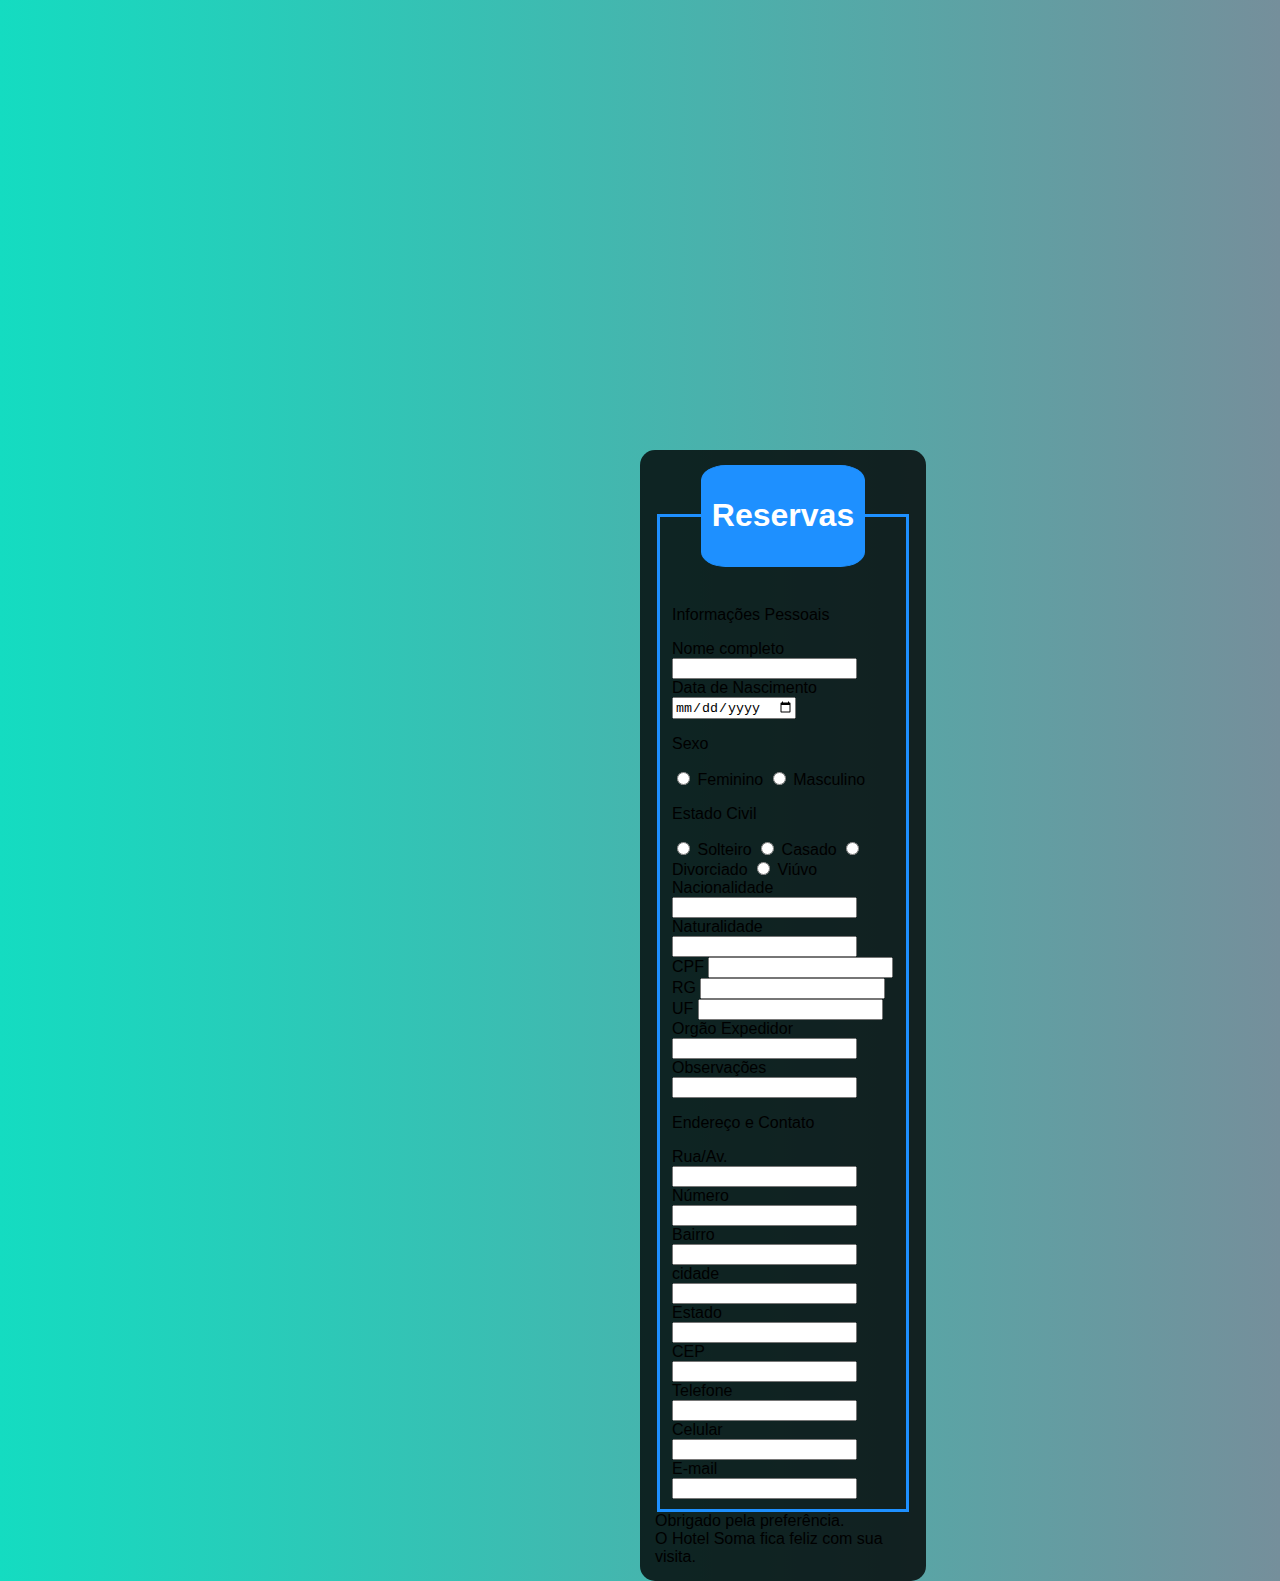
==== formulario.html @ f653ce20 "Os arquivos foram criados off-line  e ainda estão em desenvolvimento." ====
<!DOCTYPE html>
<html lang="pt-br">
<head>
    <meta charset="UTF-8">
    <meta http-equiv="X-UA-Compatible" content="IE=edge">
    <meta name="viewport" content="width=device-width, initial-scale=1.0">
    <title>RESERVAS</title>
    <style>
        body{
            font-family: Arial, Helvetica, sans-serif;
            background-image: linear-gradient( to right, rgb(20, 220, 193), rgb(117, 143, 155));
        }
        .box{
            position: absolute;
            top: 50%;
            left: 50%;
            transform: translate(-50%,-50);
            background-color: rgba(0, 0, 0, 0.8);
            padding: 15px;
            border-radius: 15px;
            width: 20%;
        }
        fieldset{
            border: 3px solid dodgerblue;
        }
        legend{
            border: 1px solid dodgerblue;
            padding:10px ;
            text-align: center;
            background-color: dodgerblue;
            border-radius: 15%;
            color: white;
        }
        .inputBox{
            position: relative;
        }
        .inputUser{
            background: none;
            border: none;
            border-bottom: 1px solid white;
            outline: none;
            color:white;
        }
    </style>
</head>
<body>
    <div class="box">
        <form action="">
            <fieldset>
        <legend>
        <h1>Reservas</h1> 
         </legend>
        <br>
        <form>
        
            <p>Informações Pessoais</p>
            <div>
                <label>Nome completo</label>
                <input type="text" name="nome" id="nome">
            </div>
            <div>
                <label>Data de Nascimento</label>
                <input type="date" name="date" id="date">
            </div>
            <div>
                <p>Sexo</p>
                <input type="radio" name="genero" id="feminino" value="feminino" required>
                <label for="feminino">Feminino</label>
                <input type="radio" name="genero" id="masculino" value="masculino" required>
                <label for="masculino">Masculino</label>
            </div>
            <div>
                <p>Estado Civil</p>
                <input type="radio" name="eCivil" id="solteiro" value="solteiro" required>
                <label for="solteiro">Solteiro</label>
                <input type="radio" name="eCivil" id="casado" value="casado" required>
                <label for="casado">Casado</label>
                <input type="radio" name="eCivil" id="divorciado" value="divorciado" required>
                <label for="divorciado">Divorciado</label>
                <input type="radio" name="eCivil" id="viuvo" value="viuvo" required>
                <label for="viuvo">Viúvo</label>
            </div>
            <div>
                <label>Nacionalidade</label>
                <input type="text" name="nacio" id="nacio">
            </div>
            <div>
                <label>Naturalidade</label>
                <input type="text" name="natu" id="natu">
            </div>
            <div>
                <label>CPF</label>
                <input type="number" name="cpf" id="cpf">
            </div>
            <div>
                <label>RG</label>
                <input type="number" name="rg" id="rg">
            </div>     
            <div>
                <label>UF</label>
                <input type="text" name="uni_Fed" id="uni_Fed">
            </div>       
            <div>
                <label>Orgão Expedidor</label>
                <input type="text" name="org-Exp" id="org_Exp">
            </div> 
            <div>
                <label>Observações</label>
                <input type="text" name="obs" id="obs">
            </div> 
            <div>
                <p>Endereço e Contato</p>
                <label>Rua/Av.</label>
                <input type="text" name="street" id="street"><br>
                <label>Número</label>
                <input type="number" name="num" id="num"><br>
                <label>Bairro</label>
                <input type="text" name="district" id="district"><br>
                <label>cidade</label>
                <input type="text" name="city" id="city"><br>
                <label>Estado</label>
                <input type="text" name="state" id="state"><br>
                <label>CEP</label>
                <input type="number" name="cep" id="cep"><br>
                <label>Telefone</label>
                <input type="number" name="tellphone" id="tellphone"><br>
                <label>Celular</label>
                <input type="number" name="cell" id="cll"><br>
                <label>E-mail</label>
                <input type="email" name="email" id="email">
            </div>                 
        </fieldset>
    </form>
    <a>Obrigado pela preferência.</a><br>
    <a>O Hotel Soma fica feliz com sua visita.</a>

</div>

  
</body>
</html>
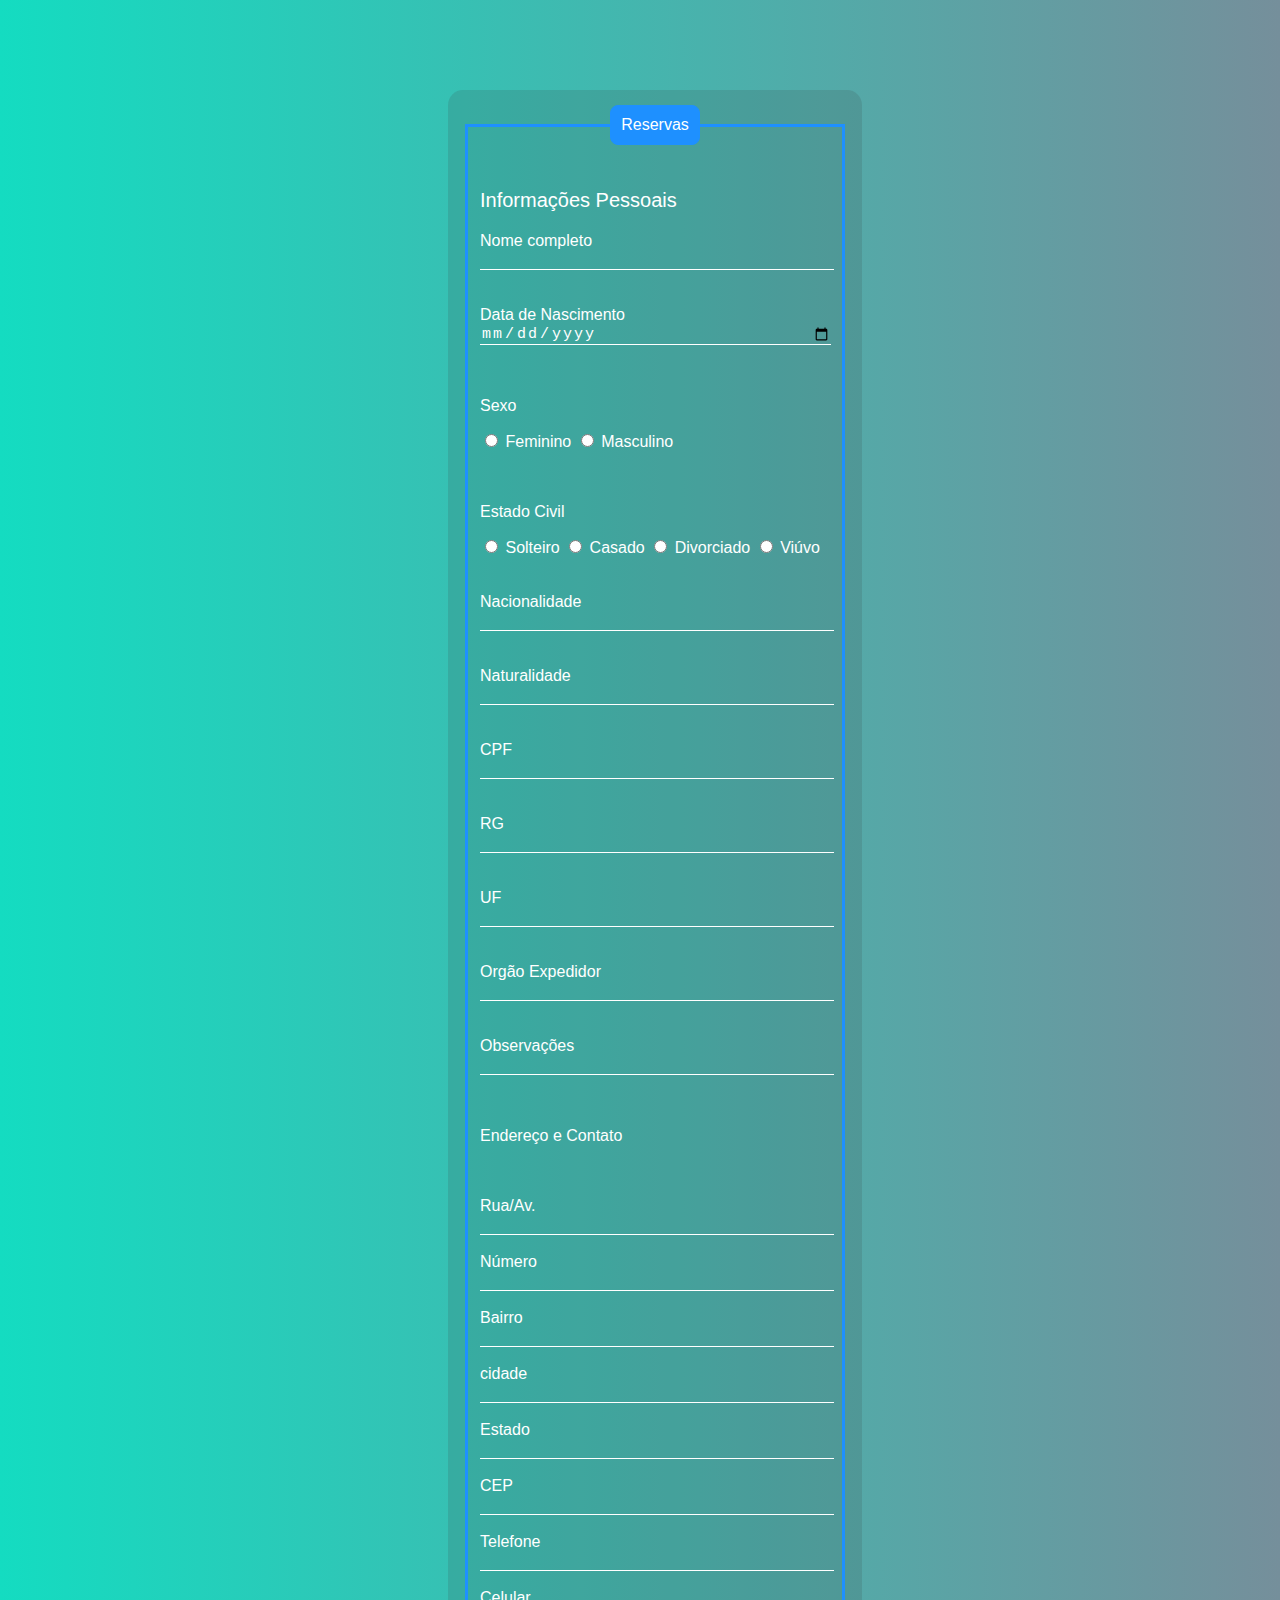
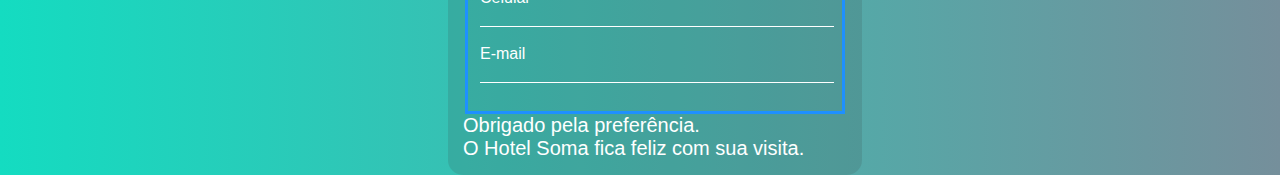
==== commit 4a0991dc: "implementações e mudanças visuais" ====
--- a/formulario.html
+++ b/formulario.html
@@ -6,29 +6,37 @@
     <meta name="viewport" content="width=device-width, initial-scale=1.0">
     <title>RESERVAS</title>
     <style>
-        body{
+          body{
             font-family: Arial, Helvetica, sans-serif;
             background-image: linear-gradient( to right, rgb(20, 220, 193), rgb(117, 143, 155));
         }
+        .dado{
+            font-size: 20px;
+        }
+        .msg{
+            font-size: 20px;
+            left:25px;
+        }
         .box{
+            color: white;
             position: absolute;
-            top: 50%;
-            left: 50%;
-            transform: translate(-50%,-50);
-            background-color: rgba(0, 0, 0, 0.8);
+            top: 10%;
+            left: 35%;
+            transform: translate(-40%,-30);
+            background-color: rgba(55, 65, 63, 0.158);
             padding: 15px;
             border-radius: 15px;
-            width: 20%;
+            width: 30%;
         }
         fieldset{
             border: 3px solid dodgerblue;
         }
         legend{
             border: 1px solid dodgerblue;
-            padding:10px ;
+            padding:10px;
             text-align: center;
             background-color: dodgerblue;
-            border-radius: 15%;
+            border-radius: 8px;
             color: white;
         }
         .inputBox{
@@ -39,7 +47,23 @@
             border: none;
             border-bottom: 1px solid white;
             outline: none;
-            color:white;
+            color: white;
+            font-size: 15px;
+            width:100%;
+            letter-spacing:2px;
+        }
+        .labelInput{
+            position: relative;
+            top:0px;
+            left:0px;
+            pointer-events:none;
+            transition:-5s;
+        }
+        .data_Nas{
+            border:none;
+            padding:8px;
+            border-radius:10px;
+            outline:none;
         }
     </style>
 </head>
@@ -48,20 +72,21 @@
         <form action="">
             <fieldset>
         <legend>
-        <h1>Reservas</h1> 
+        <h1<b>Reservas</b></h1> 
          </legend>
         <br>
-        <form>
-        
-            <p>Informações Pessoais</p>
-            <div>
-                <label>Nome completo</label>
-                <input type="text" name="nome" id="nome">
+        <div>            
+            <p class="dado" >Informações Pessoais</p>
+            <div class="inputBox">
+                <label for="nome" class="labelInput">Nome completo</label>
+                <input type="text" name="nome" id="nome" class="inputUser" required>
             </div>
-            <div>
-                <label>Data de Nascimento</label>
-                <input type="date" name="date" id="date">
+            <br><br>
+            <div class="inputBox">
+                <label for="data_Nas">Data de Nascimento</label>
+                <input type="date" name="data_Nas" id="data_Nas" class="inputUser" required>
             </div>
+            <br><br>
             <div>
                 <p>Sexo</p>
                 <input type="radio" name="genero" id="feminino" value="feminino" required>
@@ -69,8 +94,9 @@
                 <input type="radio" name="genero" id="masculino" value="masculino" required>
                 <label for="masculino">Masculino</label>
             </div>
+            <br><br>
             <div>
-                <p>Estado Civil</p>
+                <p >Estado Civil</p>
                 <input type="radio" name="eCivil" id="solteiro" value="solteiro" required>
                 <label for="solteiro">Solteiro</label>
                 <input type="radio" name="eCivil" id="casado" value="casado" required>
@@ -80,62 +106,86 @@
                 <input type="radio" name="eCivil" id="viuvo" value="viuvo" required>
                 <label for="viuvo">Viúvo</label>
             </div>
+            <br><br>
+            <div class="inputBox">
+                <label for="nacio" class="labelInput">Nacionalidade</label>
+                <input type="text" name="nacio" id="nacio" class="inputUser" required>
+            </div>
+            <br><br>
+            <div class="inputBox">
+                <label for="natu" class="labelInput">Naturalidade</label>
+             <input type="text" name="natu" id="natu" class="inputUser" required>
+            </div>
+            <br><br>
+            <div class="inputBox">
+                <label for="cpf" class="labelInput">CPF</label>
+                <input type="number" name="cpf" id="cpf" class="inputUser" required>
+            </div>
+            <br><br>
+            <div class="inputBox">
+                <label for="rg" class="labelInput">RG</label>
+                <input type="number" name="rg" id="rg" class="inputUser" required>
+            </div>   
+            <br><br>  
+            <div class="inputBox">
+                <label for="uni_Fed" class="labelInput">UF</label>
+                <input type="text" name="uni_Fed" id="uni_Fed" class="inputUser" required>
+            </div>  
+            <br><br>     
+            <div class="inputBox">
+                <label for="org_Exp" class="labelInput">Orgão Expedidor</label>
+                <input type="text" name="org_Exp" id="org_Exp" class="inputUser" required>
+            </div> 
+            <br><br>
+            <div class="inputBox">
+                <label for="obs" class="labelInput">Observações</label>
+                <input type="text" name="obs" id="obs" class="inputUser" required>
+            </div> 
+            <br><br>
             <div>
-                <label>Nacionalidade</label>
-                <input type="text" name="nacio" id="nacio">
-            </div>
-            <div>
-                <label>Naturalidade</label>
-                <input type="text" name="natu" id="natu">
-            </div>
-            <div>
-                <label>CPF</label>
-                <input type="number" name="cpf" id="cpf">
-            </div>
-            <div>
-                <label>RG</label>
-                <input type="number" name="rg" id="rg">
-            </div>     
-            <div>
-                <label>UF</label>
-                <input type="text" name="uni_Fed" id="uni_Fed">
-            </div>       
-            <div>
-                <label>Orgão Expedidor</label>
-                <input type="text" name="org-Exp" id="org_Exp">
-            </div> 
-            <div>
-                <label>Observações</label>
-                <input type="text" name="obs" id="obs">
-            </div> 
-            <div>
-                <p>Endereço e Contato</p>
-                <label>Rua/Av.</label>
-                <input type="text" name="street" id="street"><br>
-                <label>Número</label>
-                <input type="number" name="num" id="num"><br>
-                <label>Bairro</label>
-                <input type="text" name="district" id="district"><br>
-                <label>cidade</label>
-                <input type="text" name="city" id="city"><br>
-                <label>Estado</label>
-                <input type="text" name="state" id="state"><br>
-                <label>CEP</label>
-                <input type="number" name="cep" id="cep"><br>
-                <label>Telefone</label>
-                <input type="number" name="tellphone" id="tellphone"><br>
-                <label>Celular</label>
-                <input type="number" name="cell" id="cll"><br>
-                <label>E-mail</label>
-                <input type="email" name="email" id="email">
+                <p>Endereço e Contato</p><br><br>
+                <div>
+                <label for="street" class="labelInput">Rua/Av.</label>
+                <input type="text" name="street" id="street" class="inputUser" required><br><br>
+               </div>
+                <div>
+                <label for="num" class="labelInput">Número</label>
+                <input type="number" name="num" id="num" class="inputUser" required><br><br>
+                </div>
+                <div>
+                <label for="district" class="labelInput">Bairro</label>
+                <input type="text" name="district" id="district"class="inputUser" required><br><br>
+                </div>
+                <div>
+                <label for="city" class="labelInput">cidade</label>
+                <input type="text" name="city" id="city" class="inputUser" required><br><br>
+                </div>
+                <div>
+                <label for="state" class="labelInput">Estado</label>
+                <input type="text" name="state" id="state" class="inputUser" required><br><br>
+                </div>
+                <div>
+                <label for="cep" class="labelInput">CEP</label>
+                <input type="number" name="cep" id="cep" class="inputUser" required><br><br>
+                </div>
+                <div>
+                <label for="phone" class="labelInput">Telefone</label>
+                <input type="tel" name="phone" id="phone" class="inputUser" required><br><br>
+                </div>
+                <div>
+                <label for="cell" class="labelInput">Celular</label>
+                <input type="tel" name="cell" id="cell" class="inputUser" required><br><br>
+                </div>
+                <div>
+                <label for="e_mail" class="labelInput">E-mail</label>
+                <input type="email" name="email" id="email" class="inputUser" required><br><br>
+                </div>
             </div>                 
         </fieldset>
     </form>
-    <a>Obrigado pela preferência.</a><br>
-    <a>O Hotel Soma fica feliz com sua visita.</a>
+    <a class="msg">Obrigado pela preferência.</a><br>
+    <a class="msg">O Hotel Soma fica feliz com sua visita.</a>
 
 </div>
-
-  
 </body>
-</html>+</html>
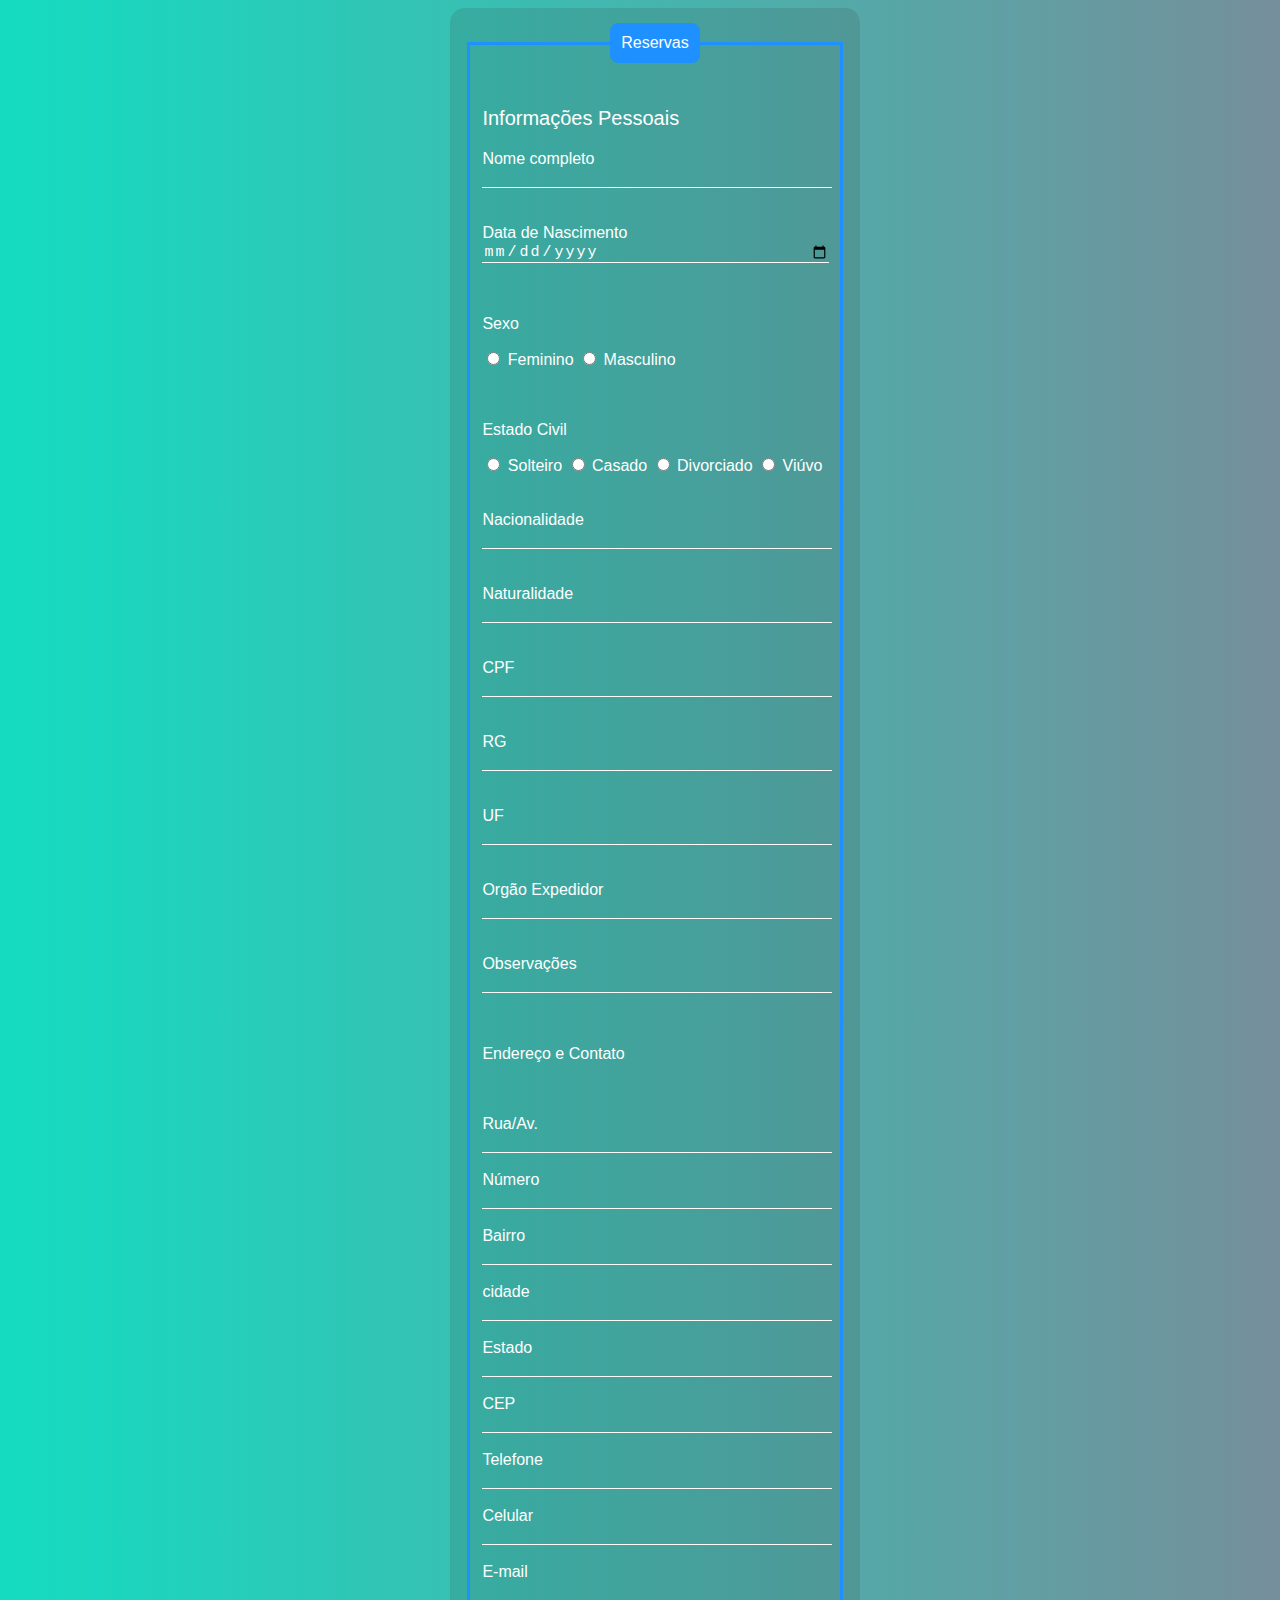
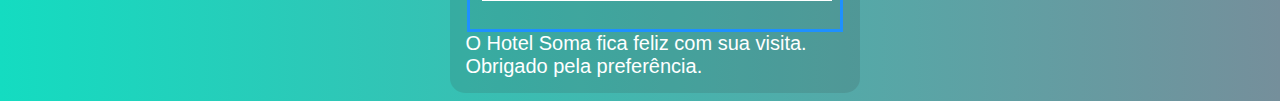
==== commit d1962d68: "Update formulario.html" ====
--- a/formulario.html
+++ b/formulario.html
@@ -6,7 +6,7 @@
     <meta name="viewport" content="width=device-width, initial-scale=1.0">
     <title>RESERVAS</title>
     <style>
-          body{
+        body{
             font-family: Arial, Helvetica, sans-serif;
             background-image: linear-gradient( to right, rgb(20, 220, 193), rgb(117, 143, 155));
         }
@@ -18,27 +18,32 @@
             left:25px;
         }
         .box{
-            color: white;
-            position: absolute;
+            color:white;
+            position: relative;
             top: 10%;
             left: 35%;
-            transform: translate(-40%,-30);
+            transform: translate(-40%,-40);
             background-color: rgba(55, 65, 63, 0.158);
             padding: 15px;
             border-radius: 15px;
             width: 30%;
         }
+       
         fieldset{
             border: 3px solid dodgerblue;
+          
+            
+            
         }
         legend{
+            
             border: 1px solid dodgerblue;
             padding:10px;
             text-align: center;
             background-color: dodgerblue;
             border-radius: 8px;
             color: white;
-        }
+           }
         .inputBox{
             position: relative;
         }
@@ -47,7 +52,7 @@
             border: none;
             border-bottom: 1px solid white;
             outline: none;
-            color: white;
+            color:white;
             font-size: 15px;
             width:100%;
             letter-spacing:2px;
@@ -147,14 +152,14 @@
                 <div>
                 <label for="street" class="labelInput">Rua/Av.</label>
                 <input type="text" name="street" id="street" class="inputUser" required><br><br>
-               </div>
+                </div>
                 <div>
                 <label for="num" class="labelInput">Número</label>
                 <input type="number" name="num" id="num" class="inputUser" required><br><br>
                 </div>
                 <div>
                 <label for="district" class="labelInput">Bairro</label>
-                <input type="text" name="district" id="district"class="inputUser" required><br><br>
+                <input type="text" name="district" id="district" class="inputUser" required><br><br>
                 </div>
                 <div>
                 <label for="city" class="labelInput">cidade</label>
@@ -178,13 +183,13 @@
                 </div>
                 <div>
                 <label for="e_mail" class="labelInput">E-mail</label>
-                <input type="email" name="email" id="email" class="inputUser" required><br><br>
+                <input type="email" name="e_mail" id="e_mail" class="inputUser" required><br><br>
                 </div>
             </div>                 
         </fieldset>
     </form>
-    <a class="msg">Obrigado pela preferência.</a><br>
-    <a class="msg">O Hotel Soma fica feliz com sua visita.</a>
+    <a class="msg">O Hotel Soma fica feliz com sua visita.</a><br>
+    <a class="msg" >Obrigado pela preferência.</a>
 
 </div>
 </body>
